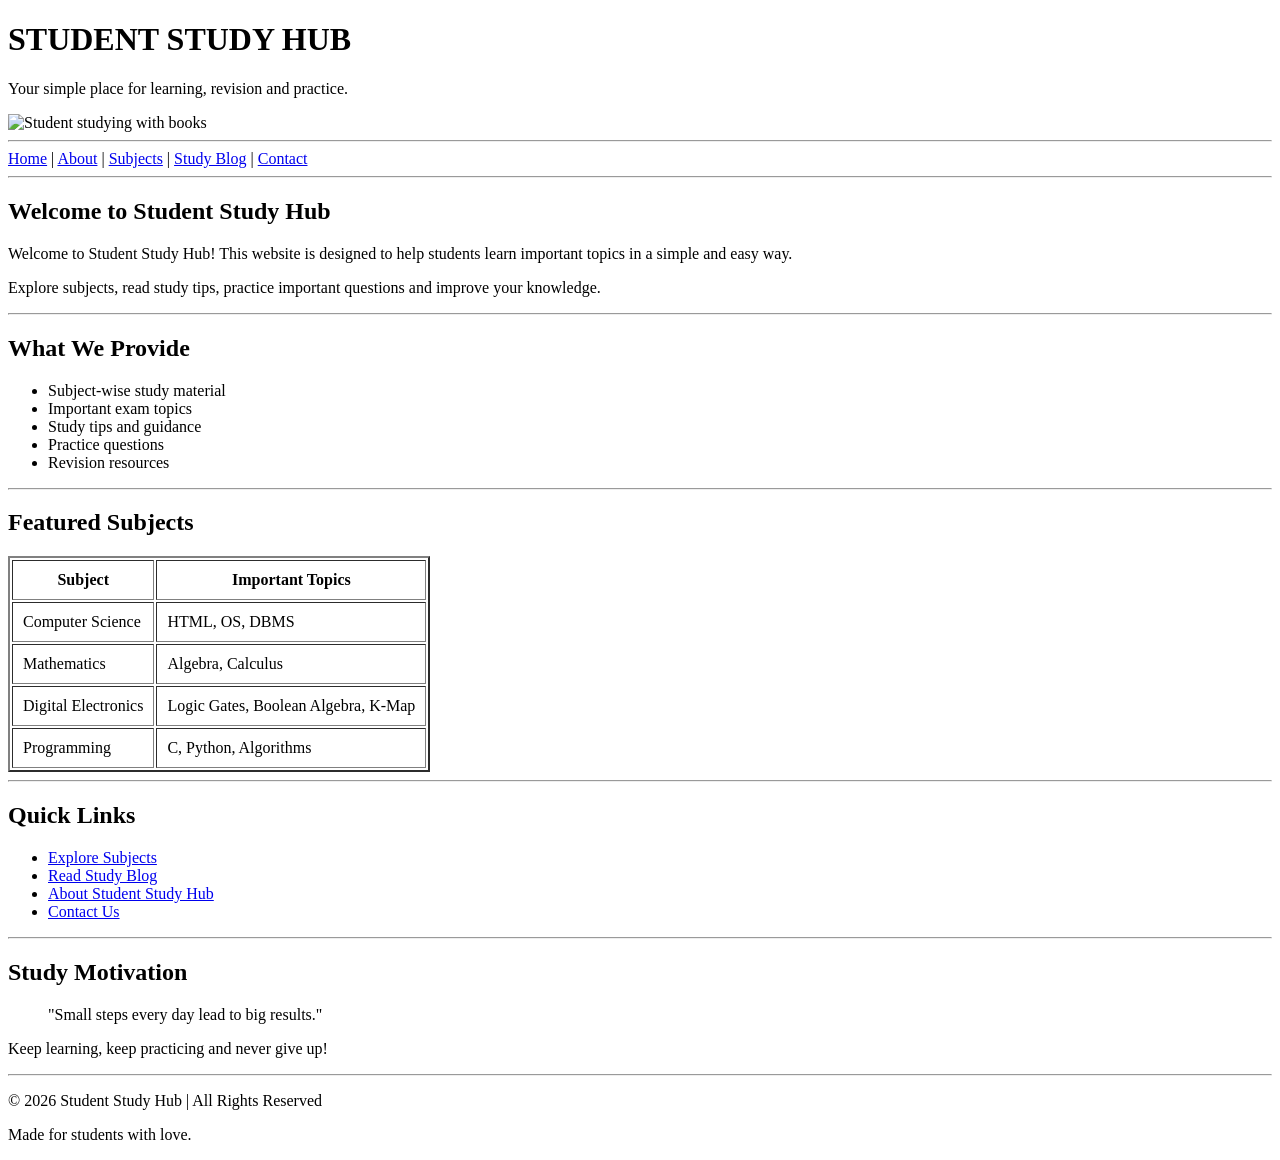
==== index.html @ 56888322 "Add files via upload" ====
<!DOCTYPE html>
<html lang="en">

<head>
    <meta charset="UTF-8">

    <title>Student Study Hub - Home</title>
</head>

<body>

    
    <header>
        <h1> STUDENT STUDY HUB</h1>

        <p>
            Your simple place for learning, revision and practice.
        </p>

        <img src="image/study.png"
            alt="Student studying with books"
            width="350"
            height="250">
    </header>

    <hr>

    
    <nav>
        <a href="index.html">Home</a> |
        <a href="about.html">About</a> |
        <a href="subjects.html">Subjects</a> |
        <a href="study-blog.html">Study Blog</a> |
        <a href="contact.html">Contact</a>
    </nav>

    <hr>

    
    <main>

        
        <section>
            <h2> Welcome to Student Study Hub</h2>

            <p>
                Welcome to Student Study Hub! This website is
                designed to help students learn important topics
                in a simple and easy way.
            </p>

            <p>
                Explore subjects, read study tips, practice
                important questions and improve your knowledge.
            </p>
        </section>

        <hr>

      
        <section>
            <h2> What We Provide</h2>

            <ul>
                <li>Subject-wise study material</li>
                <li> Important exam topics</li>
                <li> Study tips and guidance</li>
                <li>Practice questions</li>
                <li> Revision resources</li>
            </ul>
        </section>

        <hr>

  
        <section>
            <h2> Featured Subjects</h2>

            <table border="2" cellpadding="10">

                <tr>
                    <th>Subject</th>
                    <th>Important Topics</th>
                </tr>

                <tr>
                    <td>Computer Science</td>
                    <td>HTML, OS, DBMS</td>
                </tr>

                <tr>
                    <td>Mathematics</td>
                    <td>Algebra, Calculus</td>
                </tr>

                <tr>
                    <td>Digital Electronics</td>
                    <td>Logic Gates, Boolean Algebra, K-Map</td>
                </tr>

                <tr>
                    <td>Programming</td>
                    <td>C, Python, Algorithms</td>
                </tr>

            </table>
        </section>

        <hr>

        
        <section>
            <h2> Quick Links</h2>

            <ul>
                <li>
                    <a href="subjects.html">
                        Explore Subjects
                    </a>
                </li>

                <li>
                    <a href="study-blog.html">
                        Read Study Blog
                    </a>
                </li>

                <li>
                    <a href="about.html">
                        About Student Study Hub
                    </a>
                </li>

                <li>
                    <a href="contact.html">
                        Contact Us
                    </a>
                </li>
            </ul>
        </section>

        <hr>

        
        <section>
            <h2> Study Motivation</h2>

            <blockquote>
                "Small steps every day lead to big results."
            </blockquote>

            <p>
                Keep learning, keep practicing and never give up!
            </p>
        </section>

    </main>

    <hr>

    
    <footer>
        <p>
            © 2026 Student Study Hub | All Rights Reserved
        </p>

        <p>
            Made for students with love.
        </p>
    </footer>

</body>

</html>
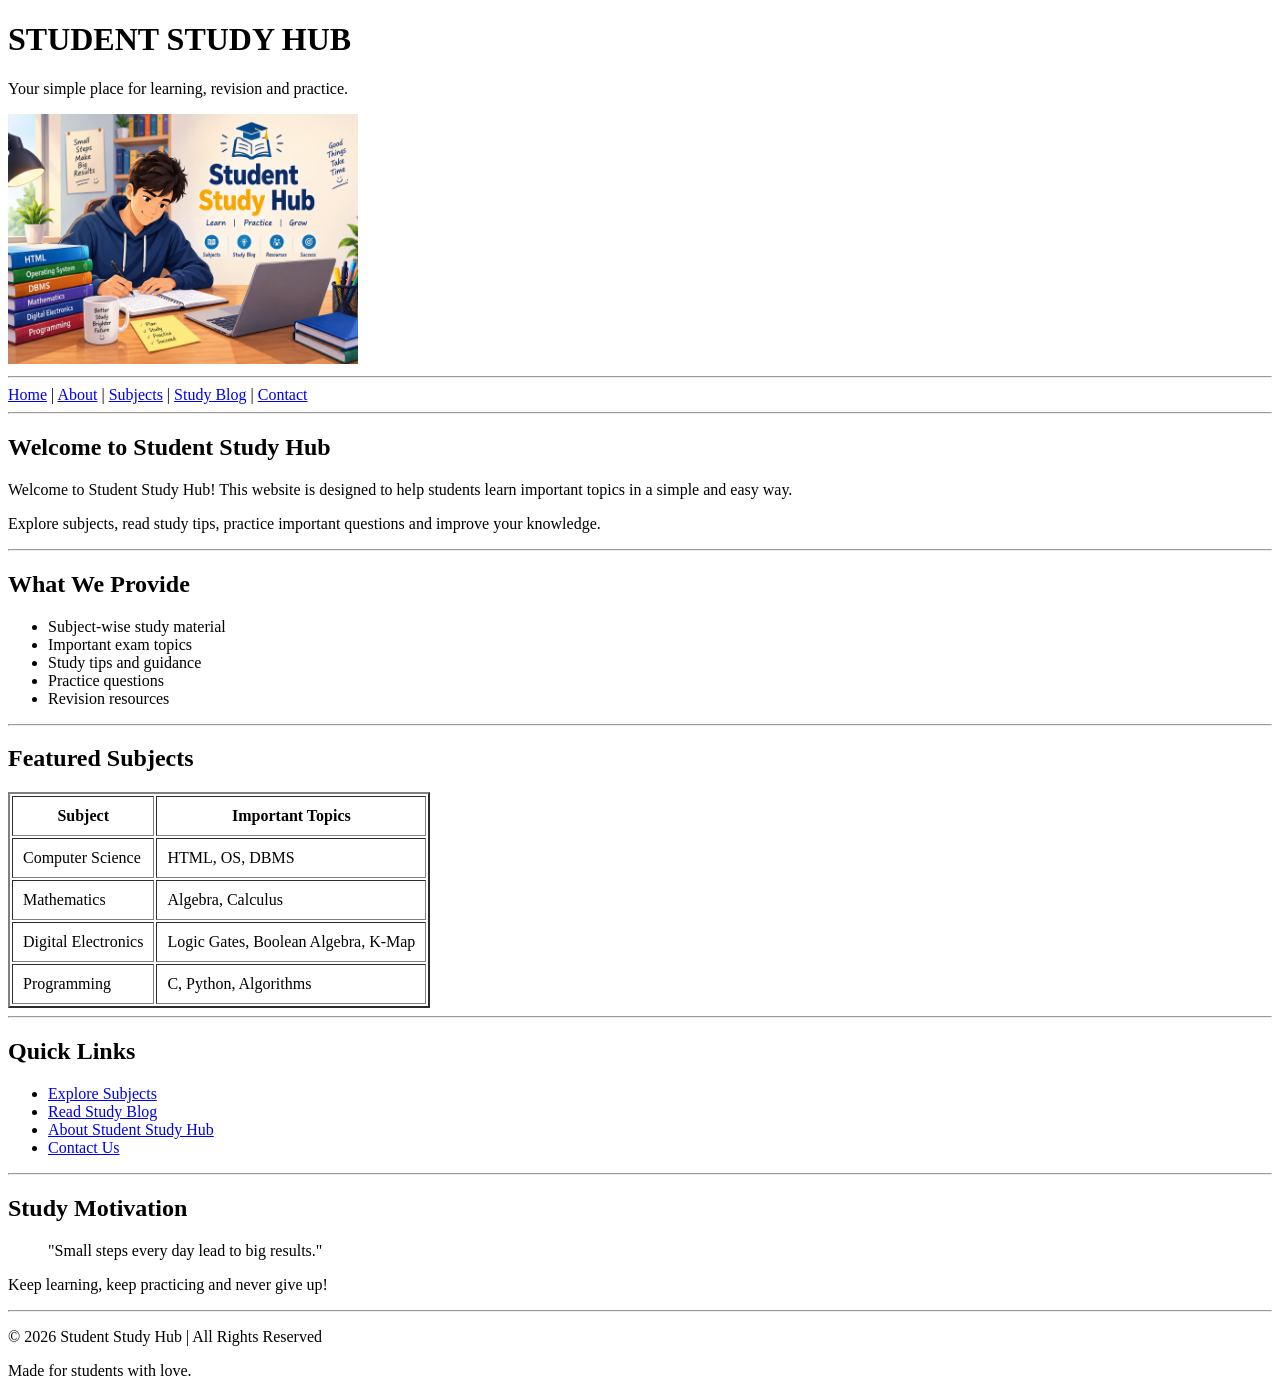
==== commit 0090cbbe: "Fix image source and nav link in index.html" ====
--- a/index.html
+++ b/index.html
@@ -17,7 +17,7 @@
             Your simple place for learning, revision and practice.
         </p>
 
-        <img src="image/study.png"
+        <img src="study.png"
             alt="Student studying with books"
             width="350"
             height="250">
@@ -28,7 +28,7 @@
     
     <nav>
         <a href="index.html">Home</a> |
-        <a href="about.html">About</a> |
+        <a href="bout.html">About</a> |
         <a href="subjects.html">Subjects</a> |
         <a href="study-blog.html">Study Blog</a> |
         <a href="contact.html">Contact</a>
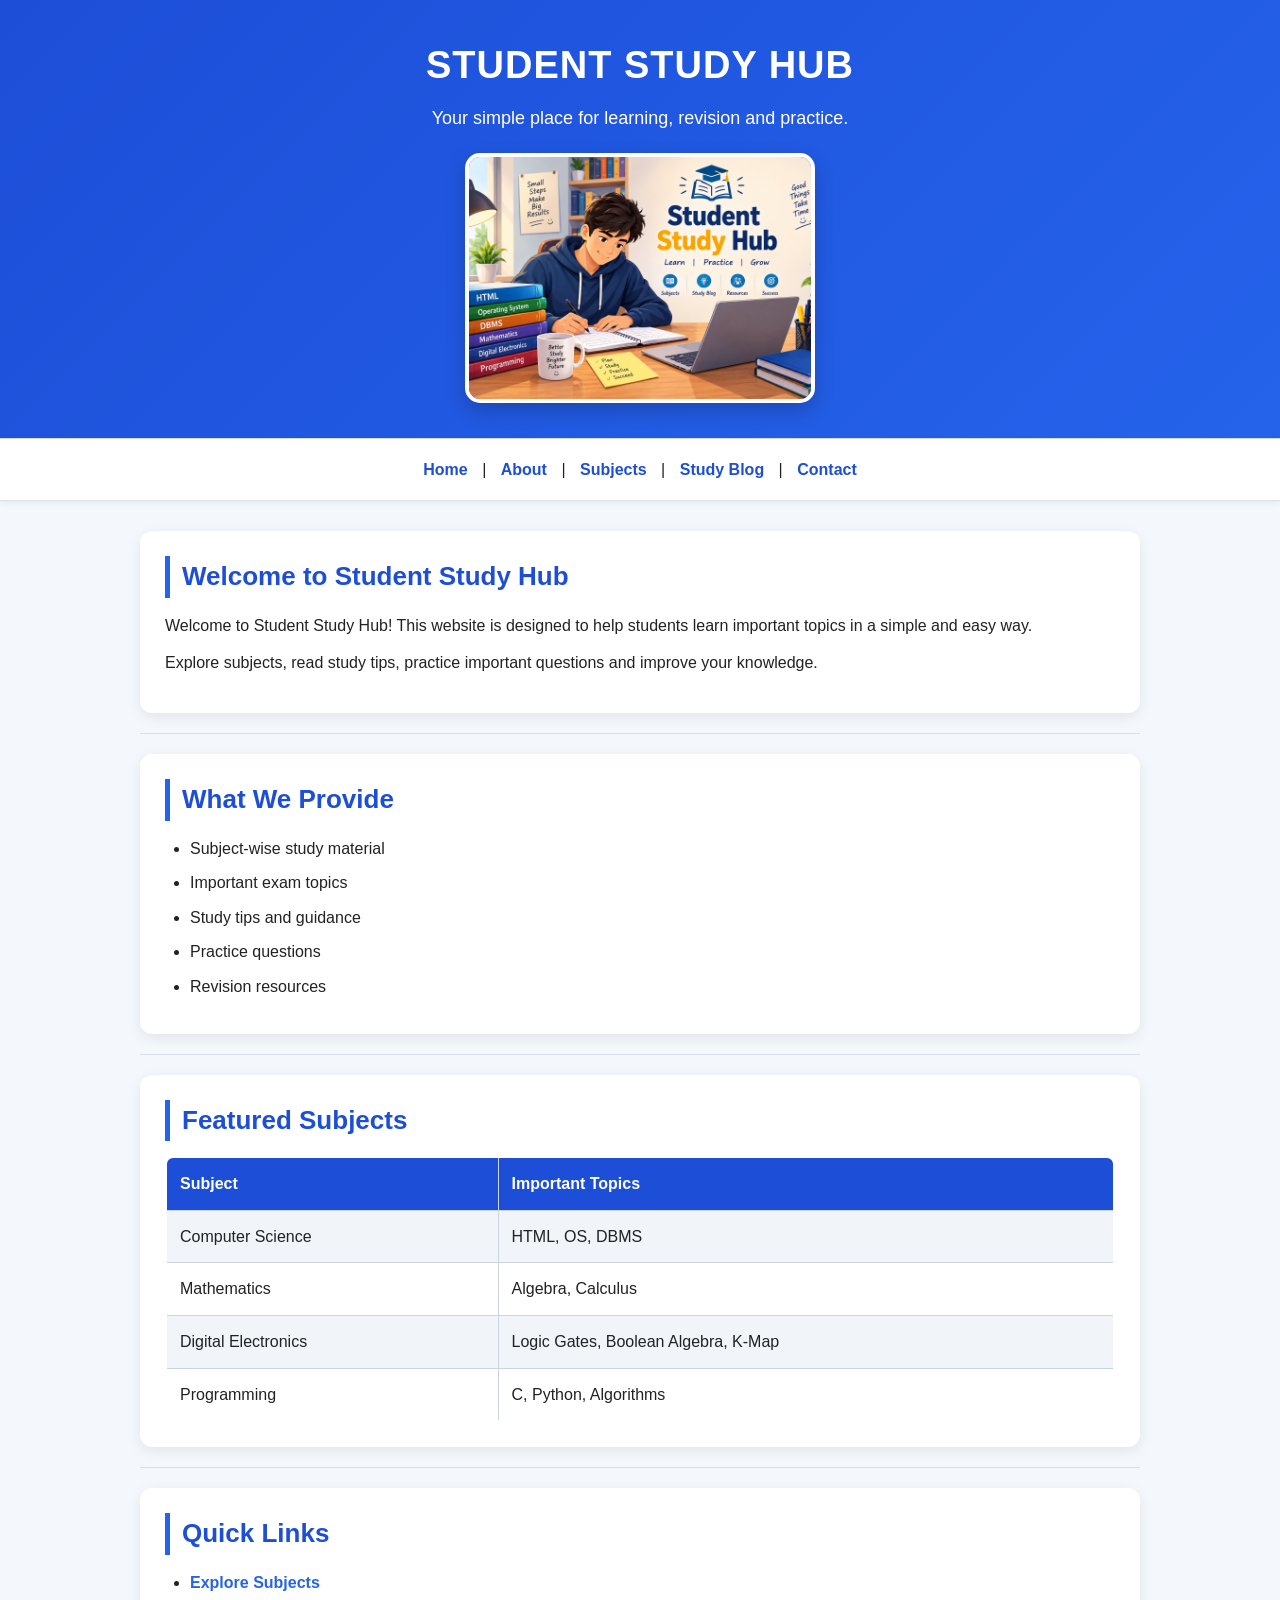
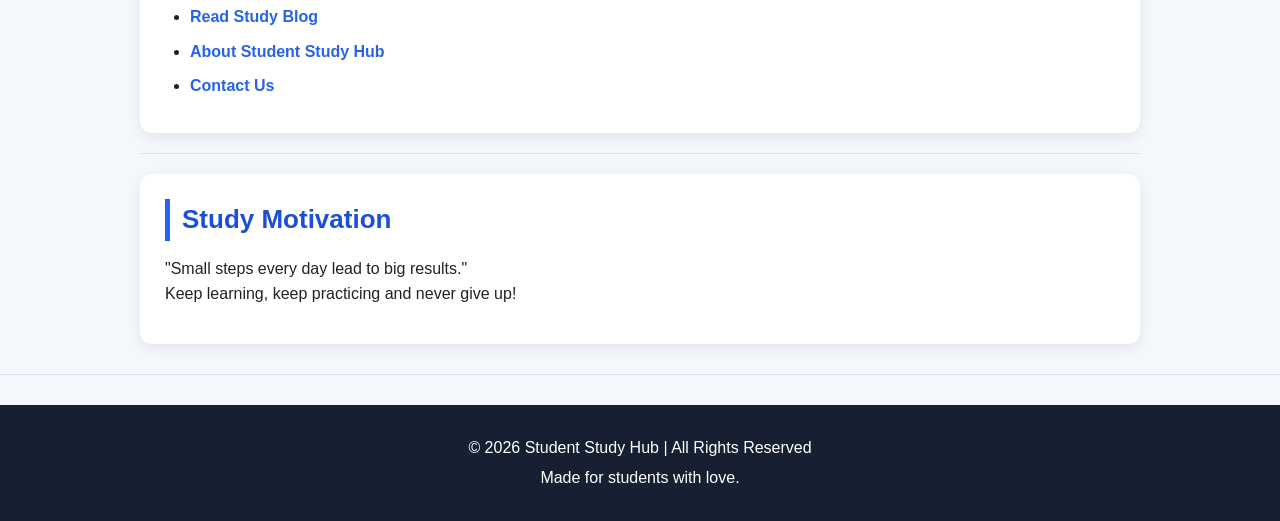
==== commit 1d980b2a: "Add stylesheet link to index.html" ====
--- a/index.html
+++ b/index.html
@@ -4,7 +4,8 @@
 <head>
     <meta charset="UTF-8">
 
-    <title>Student Study Hub - Home</title>
+    <title>Student Study Hub - Home</title> 
+    <link rel="stylesheet" href="imdex.css">
 </head>
 
 <body>
@@ -28,7 +29,7 @@
     
     <nav>
         <a href="index.html">Home</a> |
-        <a href="bout.html">About</a> |
+        <a href="about.html">About</a> |
         <a href="subjects.html">Subjects</a> |
         <a href="study-blog.html">Study Blog</a> |
         <a href="contact.html">Contact</a>
--- a/imdex.css
+++ b/imdex.css
@@ -0,0 +1,185 @@
+* {
+    margin: 0;
+    padding: 0;
+    box-sizing: border-box;
+}
+
+body {
+    font-family: Arial, Helvetica, sans-serif;
+    background: #f4f7fb;
+    color: #222;
+    line-height: 1.6;
+}
+
+header {
+    text-align: center;
+    background: linear-gradient(135deg, #1d4ed8, #2563eb);
+    color: white;
+    padding: 35px 20px;
+}
+
+header h1 {
+    font-size: 38px;
+    margin-bottom: 8px;
+    letter-spacing: 1px;
+}
+
+header p {
+    font-size: 18px;
+    margin-bottom: 20px;
+}
+
+header img {
+    display: block;
+    width: 350px;
+    height: 250px;
+    max-width: 100%;
+    object-fit: cover;
+    margin: 0 auto;
+    border-radius: 15px;
+    border: 4px solid white;
+    box-shadow: 0 8px 20px rgba(0, 0, 0, 0.2);
+}
+
+hr {
+    border: 0;
+    height: 1px;
+    background: #d9e0ea;
+}
+
+nav {
+    background: white;
+    text-align: center;
+    padding: 18px 10px;
+    box-shadow: 0 2px 8px rgba(0, 0, 0, 0.08);
+}
+
+nav a {
+    color: #1d4ed8;
+    text-decoration: none;
+    font-weight: bold;
+    margin: 0 10px;
+    transition: color 0.2s;
+}
+
+nav a:hover {
+    color: #dc2626;
+    text-decoration: underline;
+}
+
+main {
+    width: 90%;
+    max-width: 1000px;
+    margin: 30px auto;
+}
+
+section {
+    background: white;
+    padding: 25px;
+    margin: 20px 0;
+    border-radius: 12px;
+    box-shadow: 0 4px 14px rgba(0, 0, 0, 0.08);
+}
+
+section h2 {
+    color: #1d4ed8;
+    font-size: 26px;
+    margin-bottom: 15px;
+    border-left: 5px solid #2563eb;
+    padding-left: 12px;
+}
+
+section p {
+    margin-bottom: 12px;
+}
+
+ul {
+    padding-left: 25px;
+}
+
+li {
+    margin: 9px 0;
+}
+
+table {
+    width: 100%;
+    border-collapse: collapse;
+    margin-top: 15px;
+    overflow: hidden;
+    border-radius: 8px;
+}
+
+th,
+td {
+    border: 1px solid #cbd5e1;
+    padding: 13px;
+    text-align: left;
+}
+
+th {
+    background: #1d4ed8;
+    color: white;
+}
+
+tr:nth-child(even) {
+    background: #f1f5f9;
+}
+
+tr:hover {
+    background: #dbeafe;
+}
+
+section a {
+    color: #2563eb;
+    font-weight: bold;
+    text-decoration: none;
+}
+
+section a:hover {
+    text-decoration: underline;
+}
+
+footer {
+    background: #172033;
+    color: white;
+    text-align: center;
+    padding: 25px 15px;
+    margin-top: 30px;
+}
+
+footer p {
+    margin: 5px 0;
+}
+
+@media (max-width: 700px) {
+    header h1 {
+        font-size: 28px;
+    }
+
+    header p {
+        font-size: 16px;
+    }
+
+    nav a {
+        display: inline-block;
+        margin: 5px 7px;
+    }
+
+    main {
+        width: 94%;
+    }
+
+    section {
+        padding: 20px;
+    }
+
+    table {
+        font-size: 14px;
+    }
+
+    th,
+    td {
+        padding: 9px;
+    }
+
+
